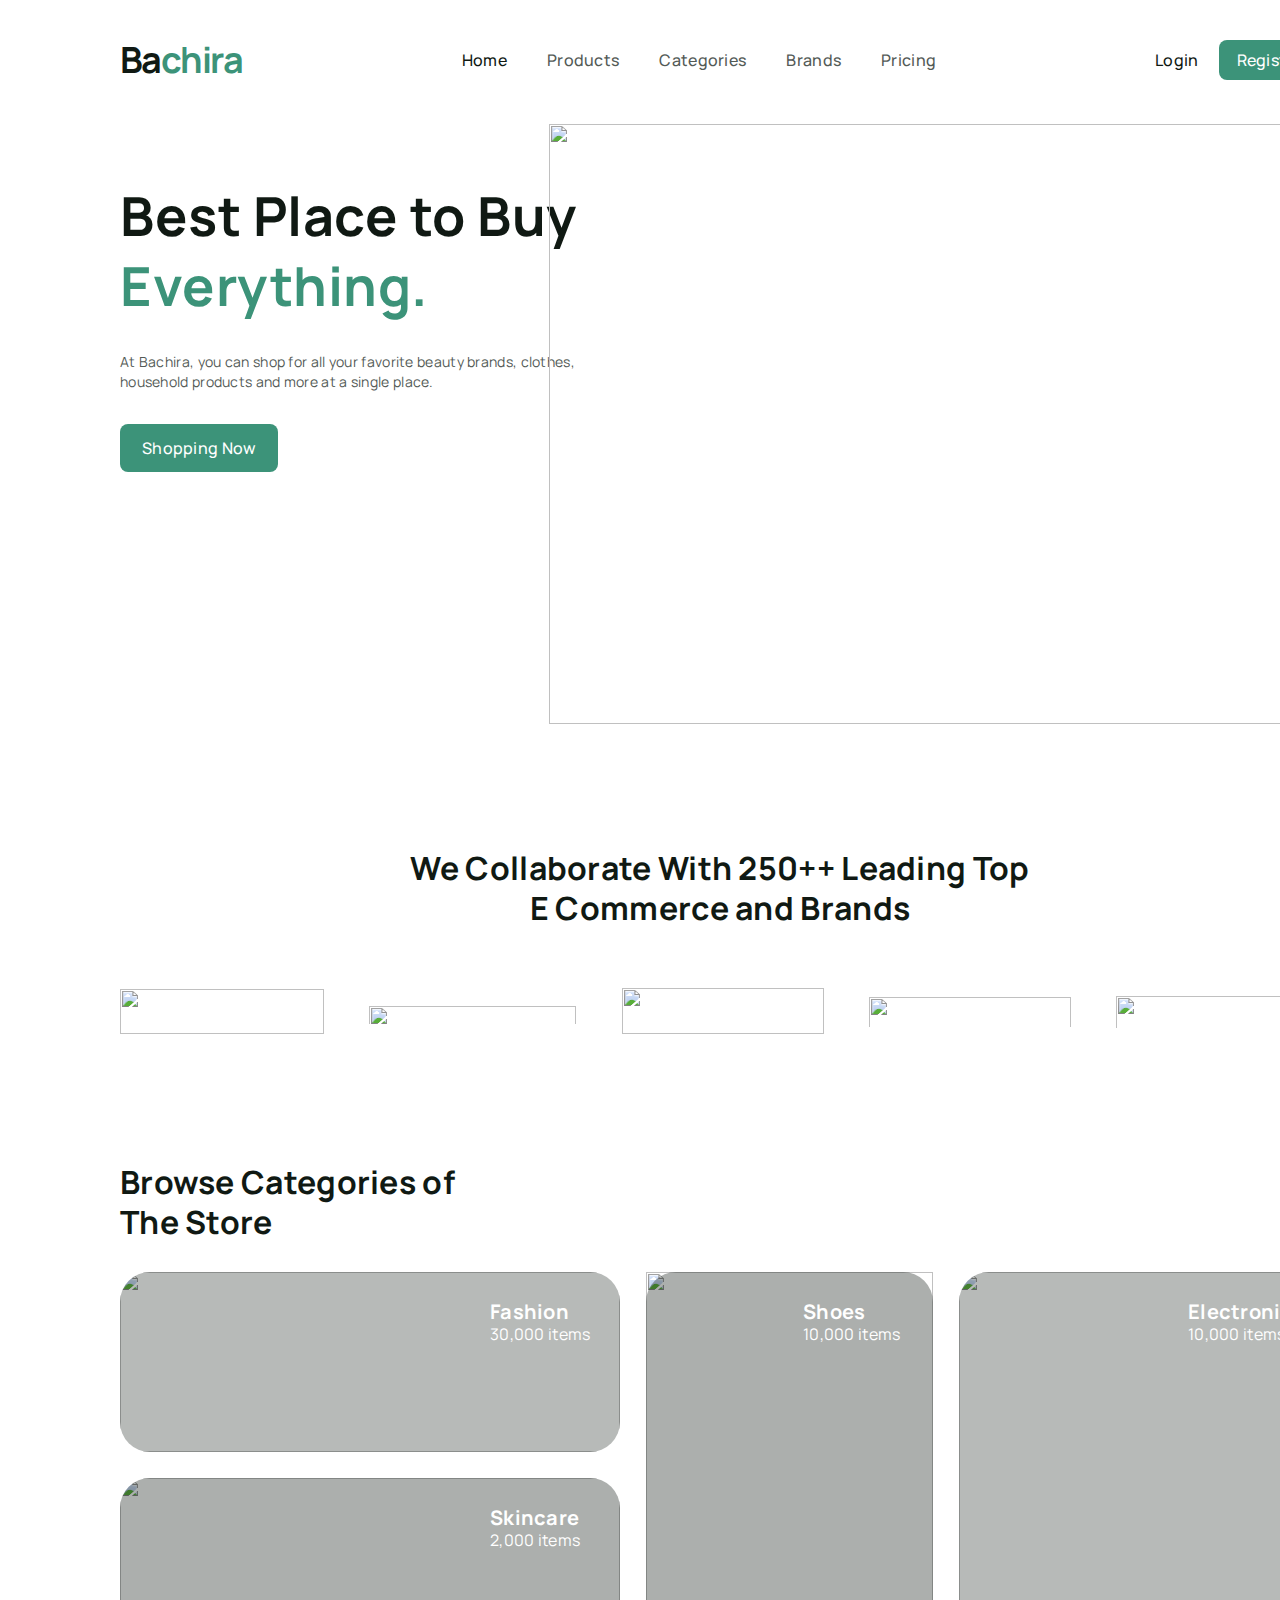
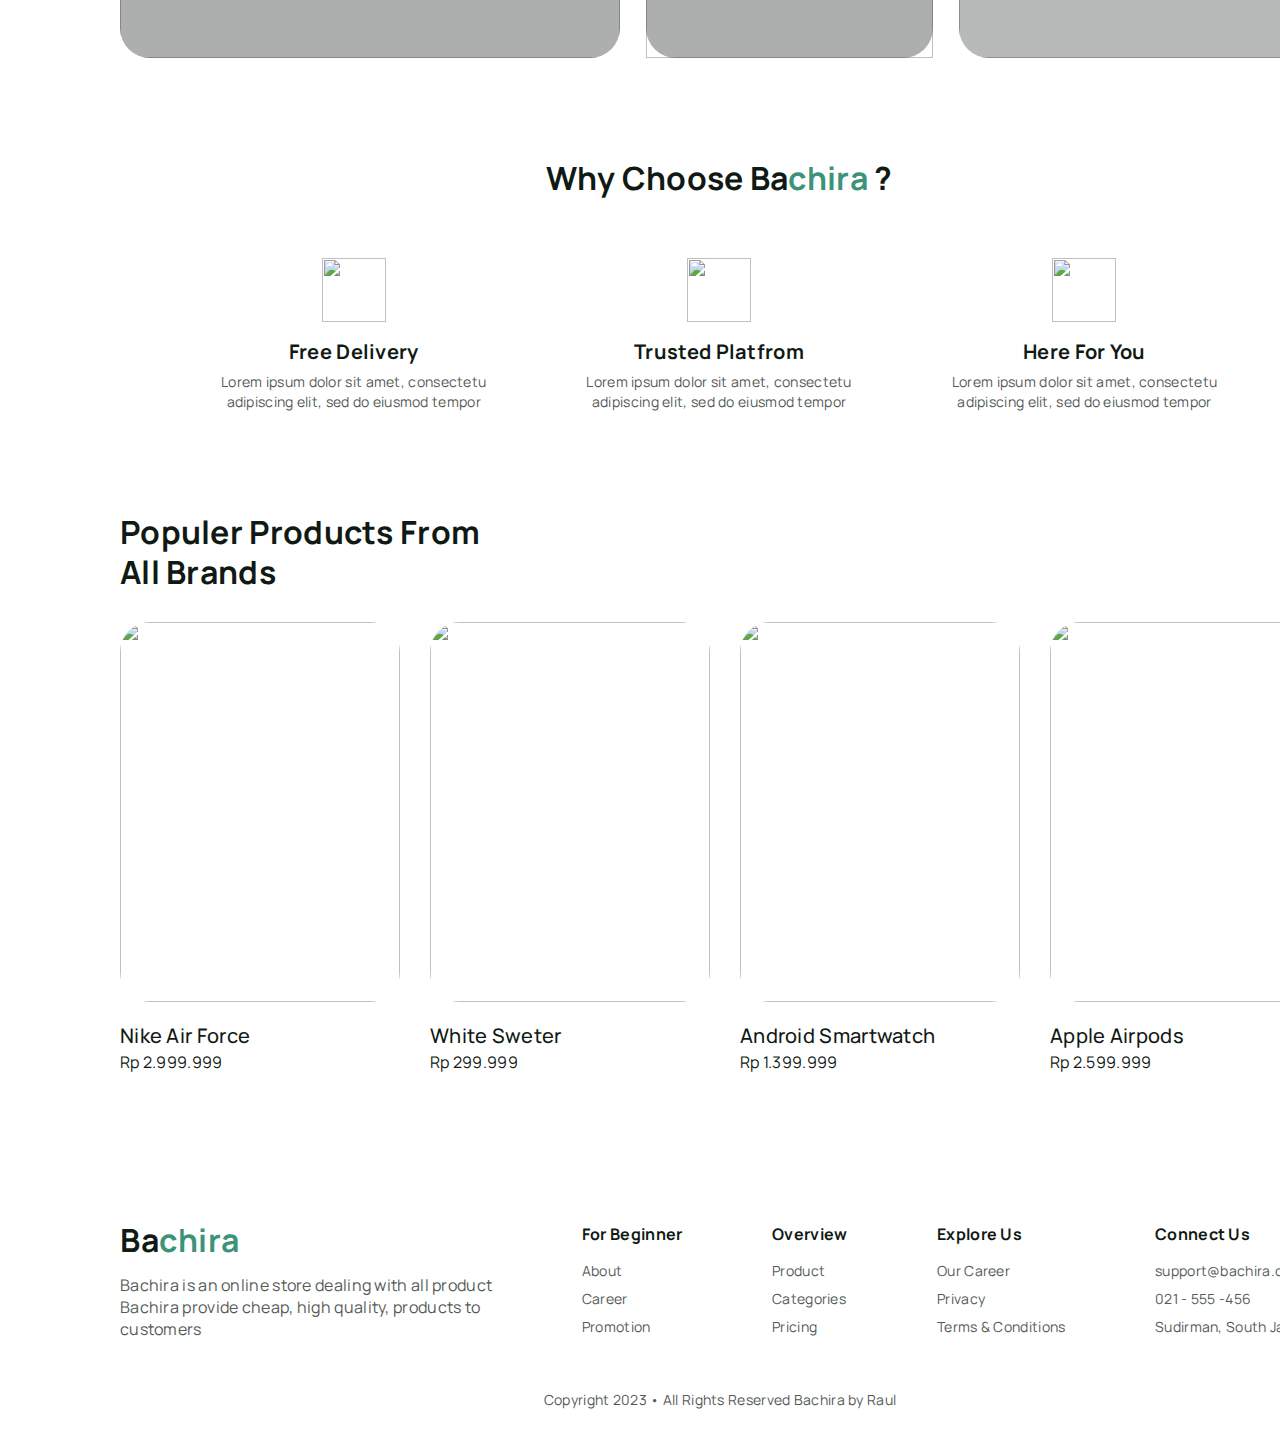
==== index.html @ 37c18901 "Add files via upload" ====
<!DOCTYPE html>
<html>
  <head>
    <meta charset="utf-8" />
    <meta name="viewport" content="initial-scale=1, width=device-width" />

    <link rel="stylesheet" href="./global.css" />
    <link rel="stylesheet" href="./index.css" />
    <link
      rel="stylesheet"
      href="https://fonts.googleapis.com/css2?family=Manrope:wght@400;500;700&display=swap"
    />
    <style>
       body {
    margin: 0;
    line-height: normal;
  }
  
  :root {
    
    --paragraph-body-text: Manrope;
  
    
    --heading-h3-size: 2rem;
    --paragraph-body-text-size: 0.875rem;
    --paragraph-header-text-size: 1rem;
    --font-size-xl: 1.25rem;
  
    
    --white: #fff;
    --black: #101913;
    --grey: #535a56;
    --green: #3c9379;
  
   
    --gap-41xl: 3.75rem;
    --gap-base: 1rem;
    --gap-5xs: 0.5rem;
    --gap-11xl: 1.875rem;
    --gap-7xl: 1.625rem;
    --gap-9xs: 0.25rem;
    --gap-xl: 1.25rem;
    --gap-3xs: 0.625rem;
    --gap-5xl: 1.5rem;
  
    
    --br-11xl: 1.875rem;
    --br-5xs: 0.5rem;
  }
  .hero-image-icon {
    position: absolute;
    top: 7.75rem;
    left: 34.3125rem;
    width: 60.8125rem;
    height: 37.5rem;
    
  }
  .hero-image-icon-vector {
    position: absolute;
    top: 12.5rem;
    left: 53.75rem;
    width: 35.8125rem;
height: 34.875rem; 
    
  }
  .best-place-to {
    margin: 0;
  }
  .everything {
    margin: 0;
    color: var(--green);
  }
  .best-place-to-container {
    position: relative;
    letter-spacing: 0.0313rem;
    line-height: 4.375rem;
  }
  .at-bachira-you-container {
    position: relative;
    font-size: var(--paragraph-body-text-size);
    letter-spacing: 0.0187rem;
    line-height: 1.25rem;
    color: var(--grey);
  }
  .shopping-now {
    position: relative;
    letter-spacing: 0.0187rem;
    line-height: 1rem;
    font-weight: 500;
  }
  .cta-btn,
  .hero-text {
    display: flex;
    align-items: flex-start;
  }
  .cta-btn {
    border-radius: var(--br-5xs);
    background-color: var(--green);
    flex-direction: row;
    justify-content: flex-start;
    padding: 1rem 1.375rem;
    font-size: var(--paragraph-header-text-size);
    color: var(--white);
  }
  .hero-text {
    position: absolute;
    top: 11.25rem;
    left: 7.5rem;
    flex-direction: column;
    justify-content: center;
    gap: 2rem;
    font-size: 3.375rem;
  }
  .chira {
    color: var(--green);
  }
  .bachira {
    position: absolute;
    top: 0;
    left: 0;
    letter-spacing: -0.0938rem;
    line-height: 2.25rem;
  }
  .home,
  .logo {
    position: relative;
  }
  .logo {
    width: 7.6875rem;
    height: 2.25rem;
    font-size: 2.25rem;
  }
  .home {
    letter-spacing: 0.0187rem;
    line-height: 1rem;
    font-weight: 500;
    color: var(--black);
  }
  .navbar-item {
    display: flex;
    flex-direction: row;
    align-items: center;
    justify-content: center;
    gap: 2.5rem;
    color: var(--grey);
  }
  .register {
    border-radius: var(--br-5xs);
    background-color: var(--green);
    justify-content: center;
    padding: 0.75rem 1.125rem;
    color: var(--white);
  }
  .cta-button,
  .navbar,
  .register {
    display: flex;
    flex-direction: row;
    align-items: center;
  }
  .cta-button {
    justify-content: center;
    gap: var(--gap-xl);
  }
  .navbar {
    position: absolute;
    top: 2.5rem;
    left: 7.5rem;
    width: 75rem;
    justify-content: space-between;
    font-size: var(--paragraph-header-text-size);
  }
  .populer-products-from-container {
    position: relative;
    letter-spacing: 0.0187rem;
    line-height: 2.5rem;
  }
  .card-1-child {
    position: relative;
    width: 17.5rem;
    height: 23.75rem;
    object-fit: cover;
  }
  .nike-air-force {
    position: relative;
    letter-spacing: 0.0187rem;
    line-height: 1.25rem;
    font-weight: 500;
  }
  .card-1,
  .nike-air-force-parent {
    display: flex;
    flex-direction: column;
    align-items: flex-start;
    justify-content: center;
    gap: var(--gap-5xs);
  }
  .card-1 {
    gap: var(--gap-5xl);
  }
  .card-product,
  .product {
    display: flex;
    gap: var(--gap-11xl);
  }
  .card-product {
    flex-direction: row;
    align-items: center;
    justify-content: center;
    font-size: var(--font-size-xl);
  }
  .product {
    position: absolute;
    top: 132rem;
    left: 7.5rem;
    flex-direction: column;
    align-items: flex-start;
    justify-content: flex-start;
  }
  .icon {
    position: relative;
    width: 4rem;
    height: 4rem;
    object-fit: cover;
  }
  .free-delivery,
  .lorem-ipsum-dolor-container {
    position: relative;
    letter-spacing: 0.0187rem;
    line-height: 1.25rem;
  }
  .lorem-ipsum-dolor-container {
    font-size: var(--paragraph-body-text-size);
    color: var(--grey);
    text-align: center;
  }
  .free-delivery-parent {
    display: flex;
    flex-direction: column;
    align-items: center;
    justify-content: center;
    gap: var(--gap-3xs);
  }
  .item-1 {
    flex-direction: column;
    gap: var(--gap-xl);
  }
  .item,
  .item-1,
  .why-choose {
    display: flex;
    align-items: center;
    justify-content: center;
  }
  .item {
    flex-direction: row;
    gap: 6.25rem;
    font-size: var(--font-size-xl);
  }
  .why-choose {
    position: absolute;
    top: 109.875rem;
    left: 13.8125rem;
    flex-direction: column;
    gap: var(--gap-41xl);
  }
  .group-child,
  .group-item {
    position: absolute;
    top: 0;
    left: 0;
    width: 31.25rem;
    height: 11.25rem;
  }
  .group-child {
    object-fit: cover;
    border-radius: 1.875rem;
  }
  .group-item {
    border-radius: var(--br-11xl);
    background-color: var(--black);
    opacity: 0.3;
  }
  .items {
    position: relative;
    font-size: var(--paragraph-header-text-size);
    letter-spacing: 0.0187rem;
    line-height: 1rem;
  }
  .fashion-parent {
    position: absolute;
    top: 1.875rem;
    left: 23.125rem;
    display: flex;
    flex-direction: column;
    align-items: flex-start;
    justify-content: center;
    gap: var(--gap-9xs);
  }
  .group-parent,
  .rectangle-div {
    position: relative;
    width: 31.25rem;
    height: 11.25rem;
  }
  .rectangle-div {
    position: absolute;
    top: 0;
    left: 0;
    border-radius: var(--br-11xl);
    background-color: var(--black);
    opacity: 0.35;
  }
  .item1 {
    display: flex;
    flex-direction: column;
    align-items: flex-start;
    justify-content: flex-start;
    gap: var(--gap-7xl);
  }
  .group-child1,
  .group-icon {
    position: absolute;
    top: 0;
    left: 0;
    width: 17.9375rem;
    height: 24.125rem;

  }
  .group-icon {
    object-fit: cover;
  }
  .group-child1 {
    border-radius: 1.875rem;
    background-color: var(--black);
    opacity: 0.35;
  }
  .shoes-parent {
    position: absolute;
    top: 1.875rem;
    left: 9.8125rem;
    display: flex;
    flex-direction: column;
    align-items: flex-start;
    justify-content: center;
    gap: var(--gap-9xs);
  }
  .group-div {
    position: relative;
    width: 17.9375rem;
    height: 24.125rem;
  }
  .group-child2,
  .group-child3 {
    position: absolute;
    top: 0;
    left: 0;
    width: 22.5625rem;
    height: 24.125rem;
    border-radius: 1.875rem;
  }
  .group-child2 {
    object-fit: cover;
  }
  .group-child3 {
    border-radius: 1.875rem;
    background-color: var(--black);
    opacity: 0.3;
  }
  .electronic-parent {
    position: absolute;
    top: 1.875rem;
    left: 14.3125rem;
    display: flex;
    flex-direction: column;
    align-items: flex-start;
    justify-content: center;
    gap: var(--gap-9xs);
  }
  .group-parent1 {
    position: relative;
    width: 22.5625rem;
    height: 24.125rem;
    border-radius: 30px;
  }
  .item2 {
    flex-direction: row;
    gap: var(--gap-7xl);
  }
  .categories1,
  .item-categories,
  .item2 {
    display: flex;
    align-items: flex-start;
    justify-content: flex-start;
  }
  .item-categories {
    flex-direction: row;
    gap: var(--gap-7xl);
    font-size: var(--font-size-xl);
    color: var(--white);
  }
  .categories1 {
    position: absolute;
    top: 72.625rem;
    left: 7.5rem;
    flex-direction: column;
    gap: var(--gap-11xl);
  }
  .bachira1 {
    position: relative;
    letter-spacing: 0.0313rem;
    line-height: 2.5rem;
  }
  .bachira-is-an-container {
    position: relative;
    font-size: var(--paragraph-header-text-size);
    letter-spacing: 0.0187rem;
    line-height: 1.375rem;
    color: var(--grey);
  }
  .bachira-parent {
    display: flex;
    flex-direction: column;
    align-items: flex-start;
    justify-content: flex-start;
    gap: 0.875rem;
    font-size: var(--heading-h3-size);
  }
  .for-beginner {
    position: relative;
    letter-spacing: 0.0187rem;
    line-height: 1.375rem;
  }
  .about-parent,
  .for-beginner-parent {
    display: flex;
    flex-direction: column;
    align-items: flex-start;
    justify-content: flex-start;
  }
  .about-parent {
    gap: var(--gap-5xs);
    font-size: var(--paragraph-body-text-size);
    color: var(--grey);
  }
  .for-beginner-parent {
    gap: var(--gap-base);
  }
  .footer,
  .frame-parent {
    display: flex;
    align-items: center;
  }
  .frame-parent {
    width: 75rem;
    flex-direction: row;
    justify-content: space-between;
  }
  .footer {
    position: absolute;
    top: 176.25rem;
    left: 7.5rem;
    flex-direction: column;
    justify-content: center;
    gap: 3.125rem;
    font-size: var(--paragraph-header-text-size);
  }
  .balenciaga-svg-icon,
  .tokopedia-svg-icon {
    position: relative;
    width: 12.75rem;
    height: 2.8125rem;
    overflow: hidden;
    flex-shrink: 0;
  }
  .balenciaga-svg-icon {
    width: 12.9375rem;
    height: 1.625rem;
  }
  .adidas-svg-icon,
  .bukalapak-svg-icon,
  .gucci-svg-icon {
    position: relative;
    width: 12.625rem;
    height: 2.875rem;
    overflow: hidden;
    flex-shrink: 0;
  }
  .bukalapak-svg-icon,
  .gucci-svg-icon {
    height: 2rem;
  }
  .bukalapak-svg-icon {
    width: 12.75rem;
    height: 2.0625rem;
  }
  .brands1 {
    position: absolute;
    top: 53rem;
    left: 7.5rem;
    display: flex;
    flex-direction: column;
    align-items: center;
    justify-content: flex-start;
    gap: var(--gap-41xl);
    text-align: center;
  }
  .landingpage {
    position: relative;
    background-color: var(--white);
    width: 100%;
    height: 190.1875rem;
    overflow: hidden;
    text-align: left;
    font-size: var(--heading-h3-size);
    color: var(--black);
    font-family: var(--paragraph-body-text);
  }

  .register:hover{
background-color: green;
transition: 0.5s;
  }
  .cta-btn:hover{
    background-color: green;
transition: 0.5s;
  }
  .register{
    transition: background-color 0.5s ease;
  }
  .cta-btn{
    transition: background-color 0.5s ease;
  }
  .card-1-child{
    border-radius: 30px;
  }
  



  


    </style>
  </head>
  <body>
    <div class="landingpage">
        <div class="girl">
      <img class="hero-image-icon" alt="" src="Hero Image.png"  style="z-index: 1;">
      
</div>
      <div class="hero-text">
        <b class="best-place-to-container">
          <p class="best-place-to">Best Place to Buy</p>
          <p class="everything">Everything.</p>
        </b>
        <div class="at-bachira-you-container">
          <p class="best-place-to">
            At Bachira, you can shop for all your favorite beauty brands,
            clothes,
          </p>
          <p class="best-place-to">
            household products and more at a single place.
          </p>
        </div>
        <div class="cta-btn">
          <div class="shopping-now">Shopping Now</div>
        </div>
      </div>
      <div class="navbar">
        <div class="logo">
          <b class="bachira">
           
             <span>Ba<span class="chira">chira</span></span>
          </b>
        </div>
        <div class="navbar-item">
          <div class="home">Home</div>
          <div class="shopping-now">Products</div>
          <div class="shopping-now">Categories</div>
          <div class="shopping-now">Brands</div>
          <div class="shopping-now">Pricing</div>
        </div>
        <div class="cta-button">
          <div class="shopping-now">Login</div>
          <div class="register">
            <div class="shopping-now hover" >Register</div>
          </div>
        </div>
      </div>
      <div class="product">
        <b class="populer-products-from-container">
          <p class="best-place-to">Populer Products From</p>
          <p class="best-place-to">All Brands</p>
        </b>
        <div class="card-product">
          <div class="card-1">
            <img class="card-1-child" alt="" src="image 1.png" />

            <div class="nike-air-force-parent">
              <div class="nike-air-force">Nike Air Force</div>
              <div class="items">Rp 2.999.999</div>
            </div>
          </div>
          <div class="card-1">
            <img class="card-1-child" alt="" src="image 1(1).png" />

            <div class="nike-air-force-parent">
              <div class="nike-air-force">White Sweter</div>
              <div class="items">Rp 299.999</div>
            </div>
          </div>
          <div class="card-1">
            <img class="card-1-child" alt="" src="image 1(2).png" />

            <div class="nike-air-force-parent">
              <div class="nike-air-force">Android Smartwatch</div>
              <div class="items">Rp 1.399.999</div>
            </div>
          </div>
          <div class="card-1">
            <img class="card-1-child" alt="" src="image 1(3).png" />

            <div class="nike-air-force-parent">
              <div class="nike-air-force">Apple Airpods</div>
              <div class="items">Rp 2.599.999</div>
            </div>
          </div>
          <div class="card-1">
            <img class="card-1-child" alt="" src="Group 2.png" />

            <div class="nike-air-force-parent">
              <div class="nike-air-force">Female White T-Shirt</div>
              <div class="items">Rp 999.999</div>
            </div>
          </div>
        </div>
      </div>
      <div class="why-choose">
        <b class="populer-products-from-container">
         
           <span>Why Choose Ba<span class="chira">chira</span></span>
          <span>?</span>
        </b>
        <div class="item">
          <div class="item-1">
            <img class="icon" alt="" src="Icon.jpg" />

            <div class="free-delivery-parent">
              <b class="free-delivery">Free Delivery</b>
              <div class="lorem-ipsum-dolor-container">
                <p class="best-place-to">
                  Lorem ipsum dolor sit amet, consectetu
                </p>
                <p class="best-place-to">
                  adipiscing elit, sed do eiusmod tempor
                </p>
              </div>
            </div>
          </div>
          <div class="item-1">
            <img class="icon" alt="" src="Icon.png" />

            <div class="free-delivery-parent">
              <b class="free-delivery">Trusted Platfrom</b>
              <div class="lorem-ipsum-dolor-container">
                <p class="best-place-to">
                  Lorem ipsum dolor sit amet, consectetu
                </p>
                <p class="best-place-to">
                  adipiscing elit, sed do eiusmod tempor
                </p>
              </div>
            </div>
          </div>
          <div class="item-1">
            <img class="icon" alt="" src="Icon(1).png" />

            <div class="free-delivery-parent">
              <b class="free-delivery">Here For You</b>
              <div class="lorem-ipsum-dolor-container">
                <p class="best-place-to">
                  Lorem ipsum dolor sit amet, consectetu
                </p>
                <p class="best-place-to">
                  adipiscing elit, sed do eiusmod tempor
                </p>
              </div>
            </div>
          </div>
        </div>
      </div>
      <div class="categories1">
        <b class="populer-products-from-container">
          <p class="best-place-to">Browse Categories of</p>
          <p class="best-place-to">The Store</p>
        </b>
        <div class="item-categories">
          <div class="item1">
            <div class="group-parent">
              <img class="group-child" alt="" src="image 2.png" />

              <div class="group-item"></div>
              <div class="fashion-parent">
                <b class="free-delivery">Fashion</b>
                <div class="items">30,000 items</div>
              </div>
            </div>
            <div class="group-parent">
              <img class="group-child" alt="" src="image 3.png" />

              <div class="rectangle-div"></div>
              <div class="fashion-parent">
                <b class="free-delivery">Skincare</b>
                <div class="items">2,000 items</div>
              </div>
            </div>
          </div>
          <div class="item2">
            <div class="group-div">
              <img class="group-icon" alt="" src="Group 10(1).png" />

              <div class="group-child1"></div>
              <div class="shoes-parent">
                <b class="free-delivery">Shoes</b>
                <div class="items">10,000 items</div>
              </div>
            </div>
            <div class="group-parent1">
              <img class="group-child2" alt="" src="image 4.png" />

              <div class="group-child3"></div>
              <div class="electronic-parent">
                <b class="free-delivery">Electronic</b>
                <div class="items">10,000 items</div>
              </div>
            </div>
          </div>
        </div>
      </div>
      <div class="footer">
        <div class="frame-parent">
          <div class="bachira-parent">
            <b class="bachira1">
              
              <span>Ba<span class="chira">chira</span></span>
            </b>
            <div class="bachira-is-an-container">
              <p class="best-place-to">
                Bachira is an online store dealing with all product
              </p>
              <p class="best-place-to">
                Bachira provide cheap, high quality, products to
              </p>
              <p class="best-place-to">customers</p>
            </div>
          </div>
          <div class="for-beginner-parent">
            <b class="for-beginner">For Beginner</b>
            <div class="about-parent">
              <div class="free-delivery">About</div>
              <div class="free-delivery">Career</div>
              <div class="free-delivery">Promotion</div>
            </div>
          </div>
          <div class="for-beginner-parent">
            <b class="for-beginner">Overview</b>
            <div class="about-parent">
              <div class="free-delivery">Product</div>
              <div class="free-delivery">Categories</div>
              <div class="free-delivery">Pricing</div>
            </div>
          </div>
          <div class="for-beginner-parent">
            <b class="for-beginner">Explore Us</b>
            <div class="about-parent">
              <div class="free-delivery">Our Career</div>
              <div class="free-delivery">Privacy</div>
              <div class="free-delivery">Terms & Conditions</div>
            </div>
          </div>
          <div class="for-beginner-parent">
            <b class="for-beginner">Connect Us</b>
            <div class="about-parent">
              <div class="free-delivery">support@bachira.com</div>
              <div class="free-delivery">021 - 555 -456</div>
              <div class="free-delivery">Sudirman, South Jakarta</div>
            </div>
          </div>
        </div>
        <div class="at-bachira-you-container">
          Copyright 2023 • All Rights Reserved Bachira by Raul
        </div>
      </div>
      <div class="brands1">
        <b class="populer-products-from-container">
          <p class="best-place-to">We Collaborate With 250++ Leading Top</p>
          <p class="best-place-to">E Commerce and Brands</p>
        </b>
        <div class="frame-parent">
          <img
            class="tokopedia-svg-icon"
            alt=""
            src="Tokopedia svg.png"
          />

          <img
            class="balenciaga-svg-icon"
            alt=""
            src="Balenciaga svg.png"
          />

          <img class="adidas-svg-icon" alt="" src="adidas svg.png" />

          <img class="gucci-svg-icon" alt="" src="gucci svg.png" />

          <img
            class="bukalapak-svg-icon"
            alt=""
            src="Bukalapak svg.png"
          />
        </div>
      </div>
    </div>
  </body>
</html>
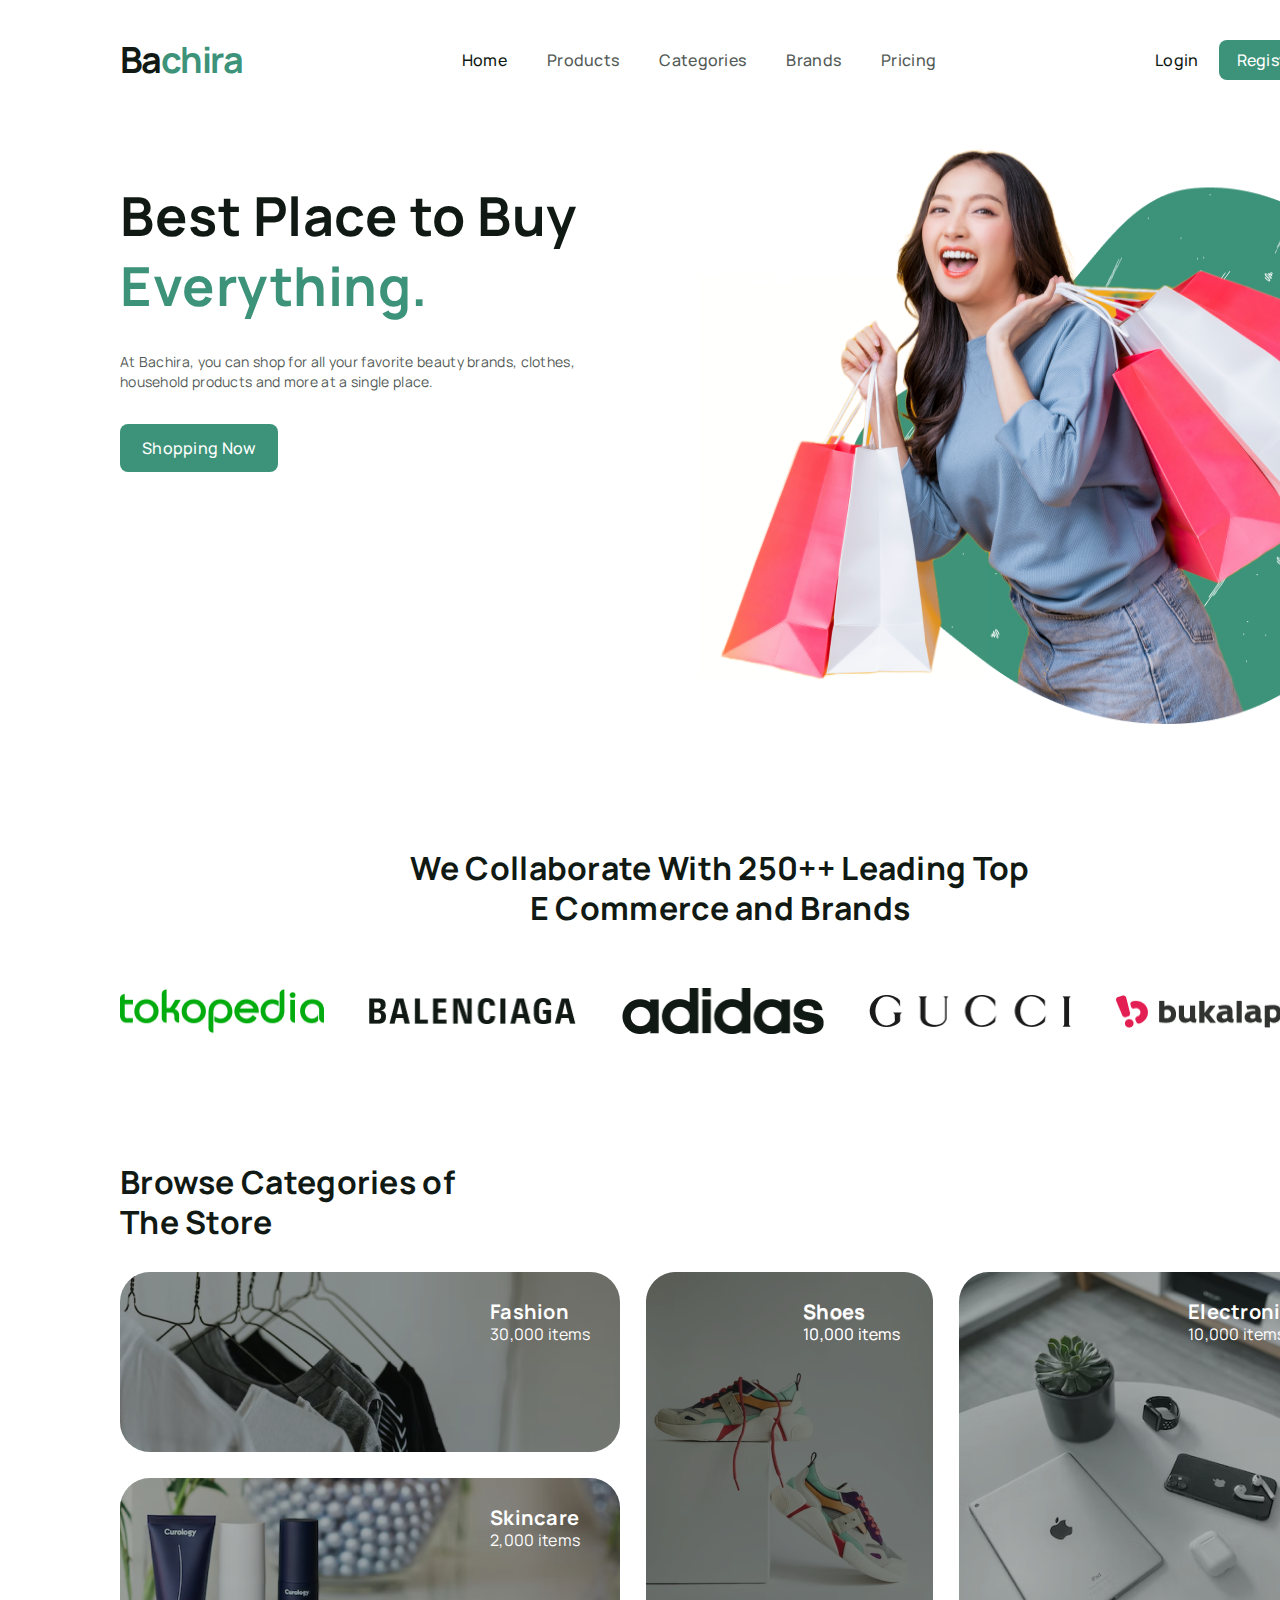
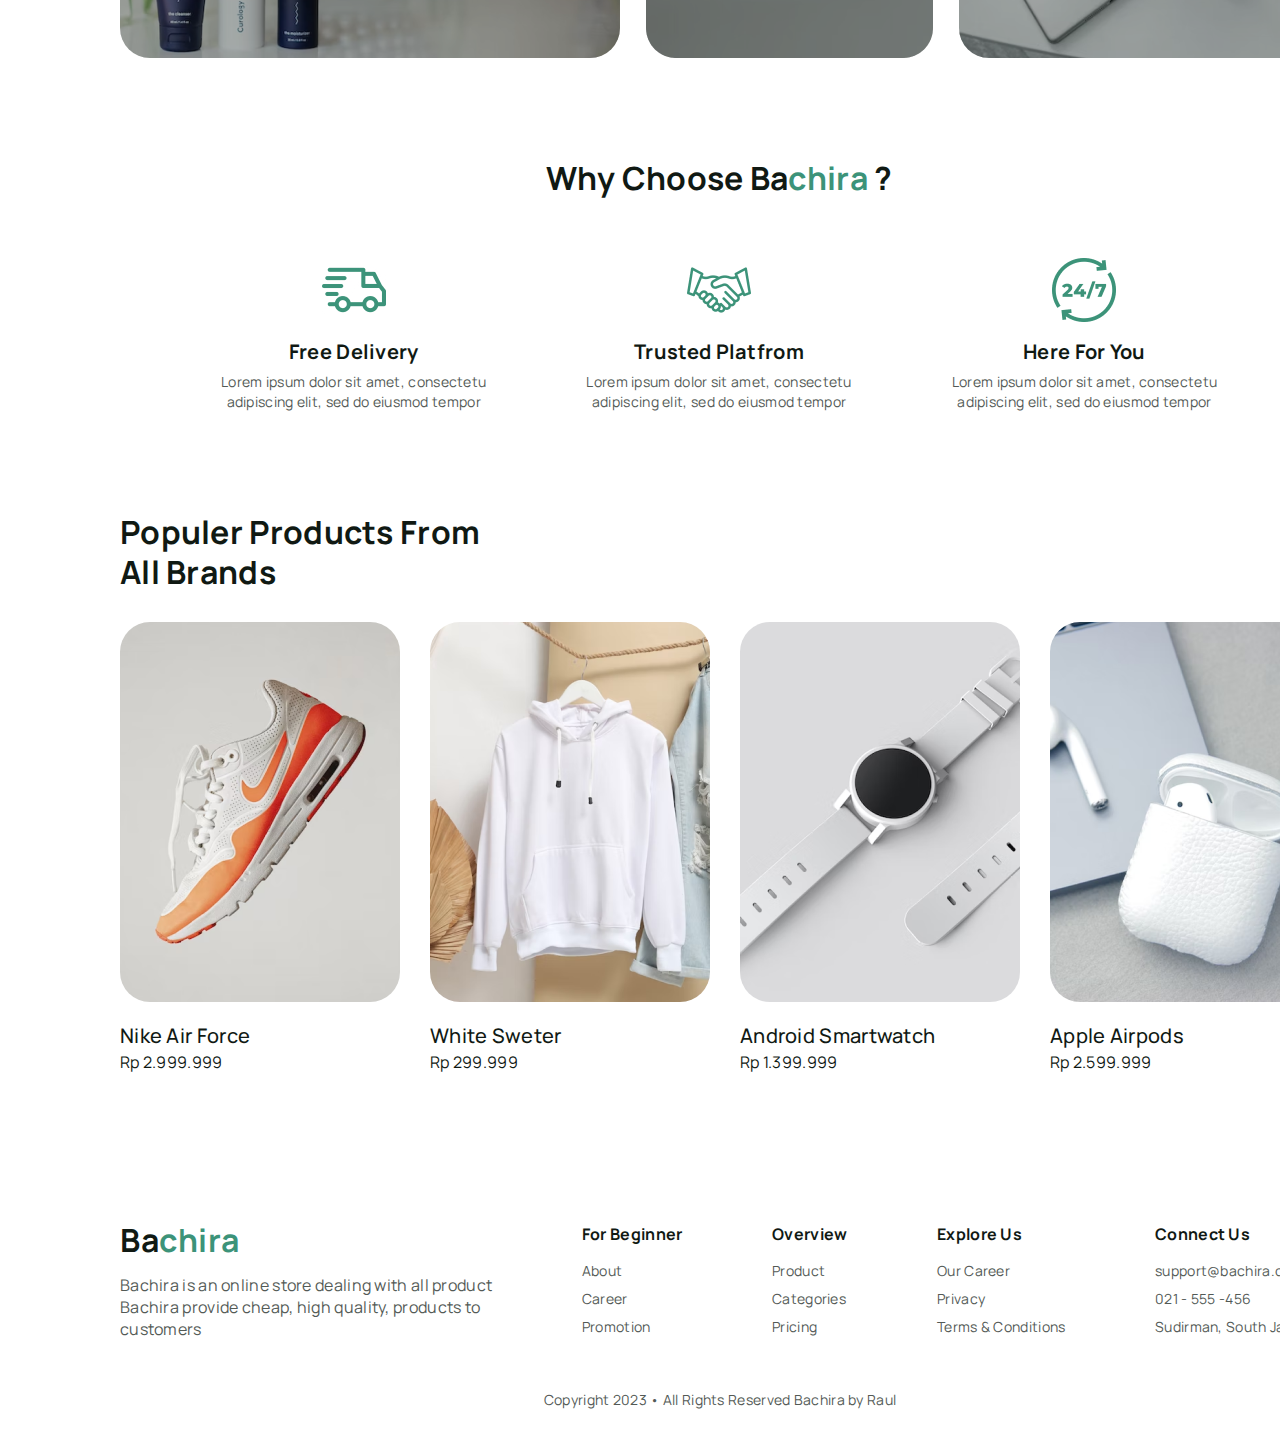
==== commit 6fdcdff8: "Update index.html" ====
--- a/index.html
+++ b/index.html
@@ -534,6 +534,539 @@
   }
   .card-1-child{
     border-radius: 30px;
+  }
+
+  @media only screen and (max-width: 600px) {
+
+
+
+    body {
+    margin: 0;
+    line-height: normal;
+  }
+  
+  :root {
+    
+    --paragraph-body-text: Manrope;
+  
+    
+    --heading-h3-size: 16px;
+    --paragraph-body-text-size: 7px;
+    --paragraph-header-text-size: 8px;
+    --font-size-xl: 10px;
+  
+    
+    --white: #fff;
+    --black: #101913;
+    --grey: #535a56;
+    --green: #3c9379;
+  
+   
+    --gap-41xl: 30px;
+    --gap-base: 9px;
+    --gap-5xs: 4px;
+    --gap-11xl: 15px;
+    --gap-7xl: 13px;
+    --gap-9xs: 2px;
+    --gap-xl: 10px;
+    --gap-3xs: 5px;
+    --gap-5xl: 12px;
+  
+    
+    --br-11xl: 15px;
+    --br-5xs: 4px;
+  }
+  .hero-image-icon {
+    position: absolute;
+    top: 62px;
+    left: 274px;
+    width: 471px;
+    height: 300px;
+    
+  }
+  .hero-image-icon-vector {
+    position: absolute;
+    top: 100px;
+    left: 430px;
+    width: 284px;
+height: 260px; 
+    
+  }
+  .best-place-to {
+    margin: 0;
+  }
+  .everything {
+    margin: 0;
+    color: var(--green);
+  }
+  .best-place-to-container {
+    position: relative;
+    letter-spacing: 0.25px;
+    line-height: 35px;
+  }
+  .at-bachira-you-container {
+    position: relative;
+    font-size: var(--paragraph-body-text-size);
+    letter-spacing: 0.15px;
+    line-height: 10px;
+    color: var(--grey);
+  }
+  .shopping-now {
+    position: relative;
+    letter-spacing: 0.15px;
+    line-height: 8px;
+    font-weight: 500;
+  }
+  .cta-btn,
+  .hero-text {
+    display: flex;
+    align-items: flex-start;
+  }
+  .cta-btn {
+    border-radius: var(--br-5xs);
+    background-color: var(--green);
+    flex-direction: row;
+    justify-content: flex-start;
+    padding: 8px 11px;
+    font-size: var(--paragraph-header-text-size);
+    color: var(--white);
+  }
+  .hero-text {
+    position: absolute;
+    top: 90px;
+    left: 60px;
+    flex-direction: column;
+    justify-content: center;
+    gap: 16px;
+    font-size: 27px;
+  }
+  .chira {
+    color: var(--green);
+  }
+  .bachira {
+    position: absolute;
+    top: 0;
+    left: 0;
+    letter-spacing: -0.7508px;
+    line-height: 18px;
+  }
+  .home,
+  .logo {
+    position: relative;
+  }
+  .logo {
+    width: 61px;
+    height: 18px;
+    font-size: 18px;
+  }
+  .home {
+    letter-spacing: 0.15px;
+    line-height: 8px;
+    font-weight: 500;
+    color: var(--black);
+  }
+  .navbar-item {
+    display: flex;
+    flex-direction: row;
+    align-items: center;
+    justify-content: center;
+    gap: 20px;
+    color: var(--grey);
+  }
+  .register {
+    border-radius: var(--br-5xs);
+    background-color: var(--green);
+    justify-content: center;
+    padding: 6px 9px;
+    color: var(--white);
+  }
+  .cta-button,
+  .navbar,
+  .register {
+    display: flex;
+    flex-direction: row;
+    align-items: center;
+  }
+  .cta-button {
+    justify-content: center;
+    gap: var(--gap-xl);
+  }
+  .navbar {
+    position: absolute;
+    top: 20px;
+    left: 60px;
+    width: 600px;
+    justify-content: space-between;
+    font-size: var(--paragraph-header-text-size);
+  }
+  .populer-products-from-container {
+    position: relative;
+    letter-spacing: 0.15px;
+    line-height: 20px;
+  }
+  .card-1-child {
+    position: relative;
+    width: 140px;
+    height: 190px;
+    object-fit: cover;
+  }
+  .nike-air-force {
+    position: relative;
+    letter-spacing: 0.15px;
+    line-height: 10px;
+    font-weight: 500;
+  }
+  .card-1,
+  .nike-air-force-parent {
+    display: flex;
+    flex-direction: column;
+    align-items: flex-start;
+    justify-content: center;
+    gap: var(--gap-5xs);
+  }
+  .card-1 {
+    gap: var(--gap-5xl);
+  }
+  .card-product,
+  .product {
+    display: flex;
+    gap: var(--gap-11xl);
+  }
+  .card-product {
+    flex-direction: row;
+    align-items: center;
+    justify-content: center;
+    font-size: var(--font-size-xl);
+  }
+  .product {
+    position: absolute;
+    top: 1050px;
+    left: 60px;
+    flex-direction: column;
+    align-items: flex-start;
+    justify-content: flex-start;
+  }
+  .icon {
+    position: relative;
+    width: 32px;
+    height: 32px;
+    object-fit: cover;
+  }
+  .free-delivery,
+  .lorem-ipsum-dolor-container {
+    position: relative;
+    letter-spacing: 0.15px;
+    line-height: 10px;
+  }
+  .lorem-ipsum-dolor-container {
+    font-size: var(--paragraph-body-text-size);
+    color: var(--grey);
+    text-align: center;
+  }
+  .free-delivery-parent {
+    display: flex;
+    flex-direction: column;
+    align-items: center;
+    justify-content: center;
+    gap: var(--gap-3xs);
+  }
+  .item-1 {
+    flex-direction: column;
+    gap: var(--gap-xl);
+  }
+  .item,
+  .item-1,
+  .why-choose {
+    display: flex;
+    align-items: center;
+    justify-content: center;
+  }
+  .item {
+    flex-direction: row;
+    gap: 50px;
+    font-size: var(--font-size-xl);
+  }
+  .why-choose {
+    position: absolute;
+    top: 900px;
+    left: 110px;
+    flex-direction: column;
+    gap: var(--gap-41xl);
+  }
+  .group-child,
+  .group-item {
+    position: absolute;
+    top: 0;
+    left: 0;
+    width: 250px;
+    height: 90px;
+  }
+  .group-child {
+    object-fit: cover;
+    border-radius: 15px;
+  }
+  .group-item {
+    border-radius: var(--br-11xl);
+    background-color: var(--black);
+    opacity: 0.3;
+  }
+  .items {
+    position: relative;
+    font-size: var(--paragraph-header-text-size);
+    letter-spacing: 0.15px;
+    line-height: 8px;
+  }
+  .fashion-parent {
+    position: absolute;
+    top: 15px;
+    left: 185px;
+    display: flex;
+    flex-direction: column;
+    align-items: flex-start;
+    justify-content: center;
+    gap: var(--gap-9xs);
+  }
+  .group-parent,
+  .rectangle-div {
+    position: relative;
+    width: 250px;
+    height: 90px;
+  }
+  .rectangle-div {
+    position: absolute;
+    top: 0;
+    left: 0;
+    border-radius: var(--br-11xl);
+    background-color: var(--black);
+    opacity: 0.35;
+  }
+  .item1 {
+    display: flex;
+    flex-direction: column;
+    align-items: flex-start;
+    justify-content: flex-start;
+    gap: var(--gap-7xl);
+  }
+  .group-child1,
+  .group-icon {
+    position: absolute;
+    top: 0;
+    left: 0;
+    width: 160px;
+    height: 193px;
+
+  }
+  .group-icon {
+    object-fit: cover;
+  }
+  .group-child1 {
+    border-radius: 15px;
+    background-color: var(--black);
+    opacity: 0.35;
+  }
+  .shoes-parent {
+    position: absolute;
+    top: 15px;
+    left: 80px;
+    display: flex;
+    flex-direction: column;
+    align-items: flex-start;
+    justify-content: center;
+    gap: var(--gap-9xs);
+  }
+  .group-div {
+    position: relative;
+    width: 144px;
+    height: 193px;
+  }
+  .group-child2,
+  .group-child3 {
+    position: absolute;
+    top: 0;
+    left: 0;
+    width: 180px;
+    height: 190px;
+    border-radius: 15px;
+  }
+  .group-child2 {
+    object-fit: cover;
+  }
+  .group-child3 {
+    border-radius: 15px;
+    background-color: var(--black);
+    opacity: 0.3;
+  }
+  .electronic-parent {
+    position: absolute;
+    top: 15px;
+    left: 115px;
+    display: flex;
+    flex-direction: column;
+    align-items: flex-start;
+    justify-content: center;
+    gap: var(--gap-9xs);
+  }
+  .group-parent1 {
+    position: relative;
+    width: 180px;
+    height: 190px;
+    border-radius: 15px;
+  }
+  .item2 {
+    flex-direction: row;
+    gap: var(--gap-7xl);
+  }
+  .categories1,
+  .item-categories,
+  .item2 {
+    display: flex;
+    align-items: flex-start;
+    justify-content: flex-start;
+  }
+  .item-categories {
+    flex-direction: row;
+    gap: var(--gap-7xl);
+    font-size: var(--font-size-xl);
+    color: var(--white);
+  }
+  .categories1 {
+    position: absolute;
+    top: 600px;
+    left: 60px;
+    flex-direction: column;
+    gap: var(--gap-11xl);
+  }
+  .bachira1 {
+    position: relative;
+    letter-spacing: 0.25008px;
+    line-height: 20px;
+  }
+  .bachira-is-an-container {
+    position: relative;
+    font-size: var(--paragraph-header-text-size);
+    letter-spacing: 0.15px;
+    line-height: 11px;
+    color: var(--grey);
+  }
+  .bachira-parent {
+    display: flex;
+    flex-direction: column;
+    align-items: flex-start;
+    justify-content: flex-start;
+    gap: 7px;
+    font-size: var(--heading-h3-size);
+  }
+  .for-beginner {
+    position: relative;
+    letter-spacing: 0.15px;
+    line-height: 11px;
+  }
+  .about-parent,
+  .for-beginner-parent {
+    display: flex;
+    flex-direction: column;
+    align-items: flex-start;
+    justify-content: flex-start;
+  }
+  .about-parent {
+    gap: var(--gap-5xs);
+    font-size: var(--paragraph-body-text-size);
+    color: var(--grey);
+  }
+  .for-beginner-parent {
+    gap: var(--gap-base);
+  }
+  .footer,
+  .frame-parent {
+    display: flex;
+    align-items: center;
+  }
+  .frame-parent {
+    width: 600px;
+    flex-direction: row;
+    justify-content: space-between;
+  }
+  .footer {
+    position: absolute;
+    top: 1410px;
+    left: 60px;
+    flex-direction: column;
+    justify-content: center;
+    gap: 25px;
+    font-size: var(--paragraph-header-text-size);
+  }
+  .balenciaga-svg-icon,
+  .tokopedia-svg-icon {
+    position: relative;
+    width: 102px;
+    height: 22px;
+    overflow: hidden;
+    flex-shrink: 0;
+  }
+  .balenciaga-svg-icon {
+    width: 103px;
+    height: 13px;
+  }
+  .adidas-svg-icon,
+  .bukalapak-svg-icon,
+  .gucci-svg-icon {
+    position: relative;
+    width: 101px;
+    height: 23px;
+    overflow: hidden;
+    flex-shrink: 0;
+  }
+  .bukalapak-svg-icon,
+  .gucci-svg-icon {
+    height: 16px;
+  }
+  .bukalapak-svg-icon {
+    width: 102px;
+    height: 16px;
+  }
+  .brands1 {
+    position: absolute;
+    top: 424px;
+    left: 60px;
+    display: flex;
+    flex-direction: column;
+    align-items: center;
+    justify-content: flex-start;
+    gap: var(--gap-41xl);
+    text-align: center;
+  }
+  .landingpage {
+    position: relative;
+    background-color: var(--white);
+    width: 100%;
+    height: 1500px;
+    overflow: hidden;
+    text-align: left;
+    font-size: var(--heading-h3-size);
+    color: var(--black);
+    font-family: var(--paragraph-body-text);
+  }
+
+  .register:hover{
+background-color: green;
+transition: 0.5s;
+  }
+  .cta-btn:hover{
+    background-color: green;
+transition: 0.5s;
+  }
+  .register{
+    transition: background-color 0.5s ease;
+  }
+  .cta-btn{
+    transition: background-color 0.5s ease;
+  }
+  .card-1-child{
+    border-radius: 30px;
+  }
+
+
+
   }
   
 
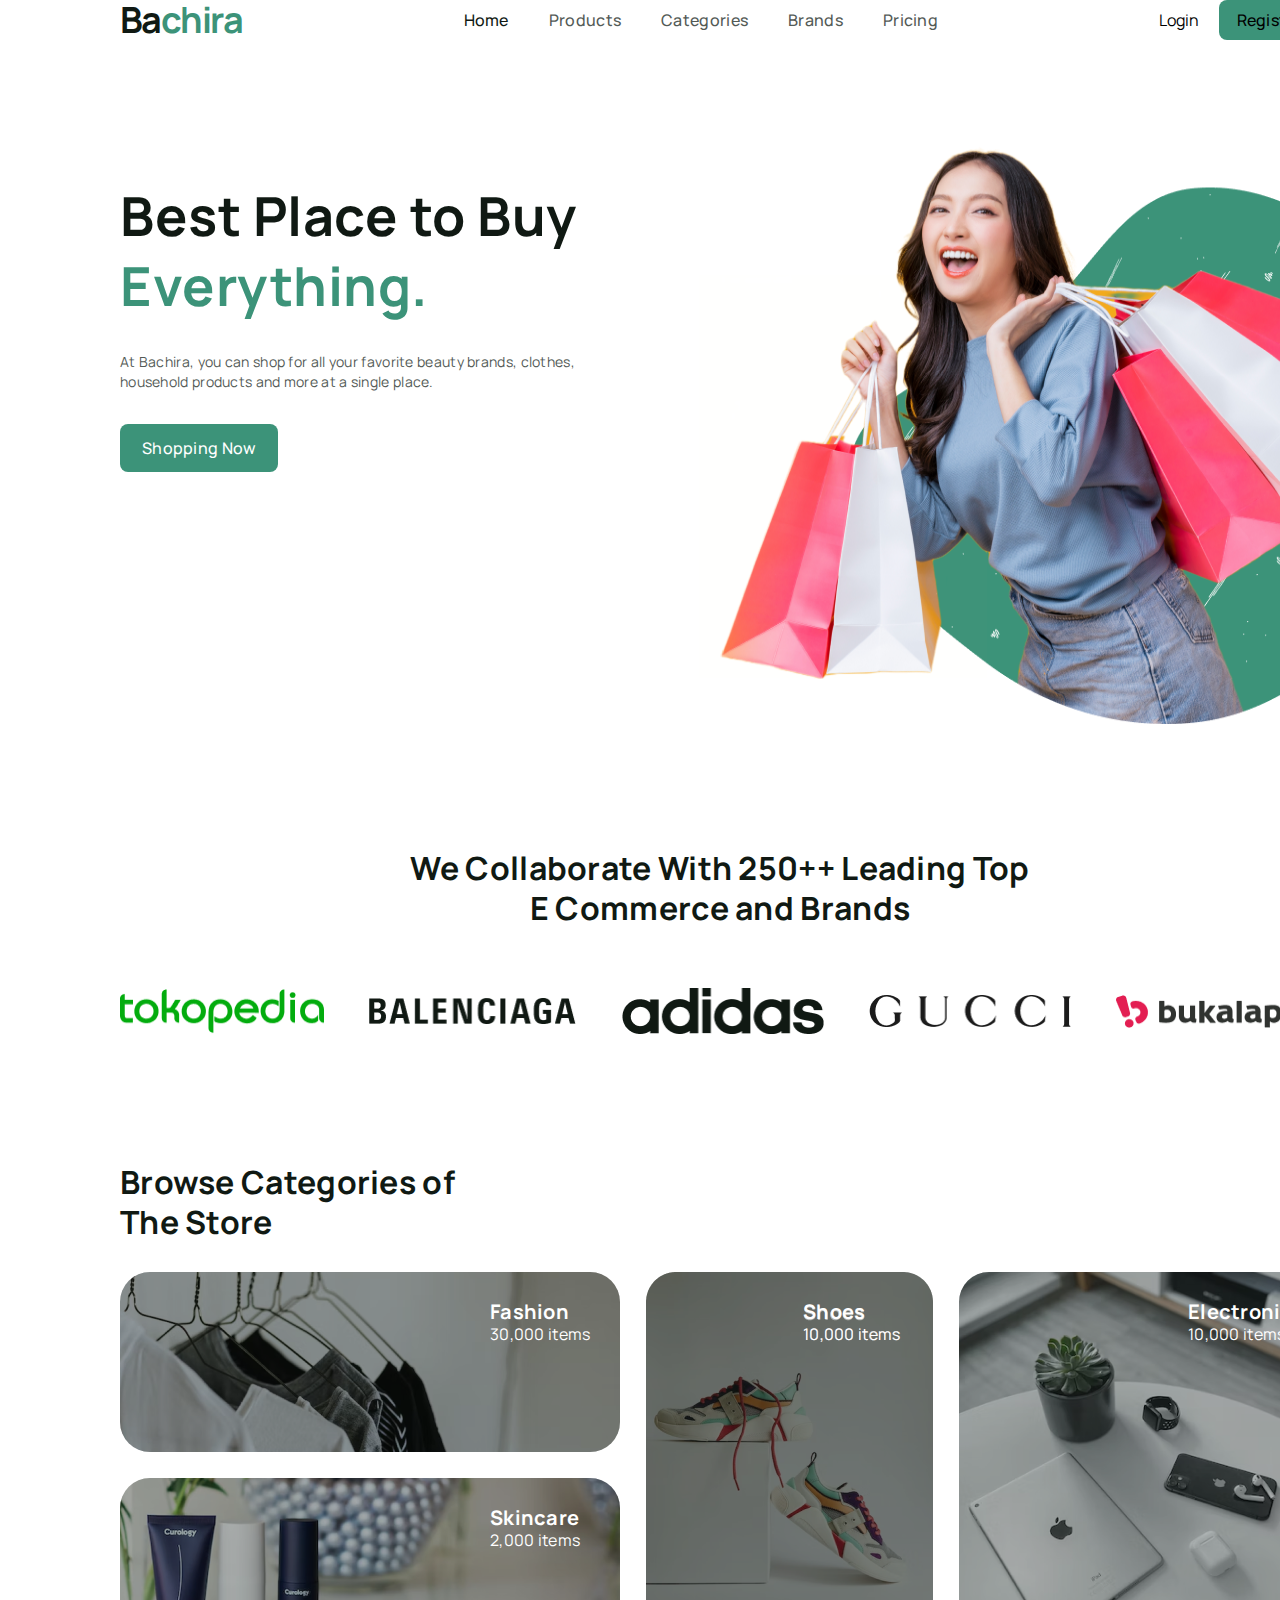
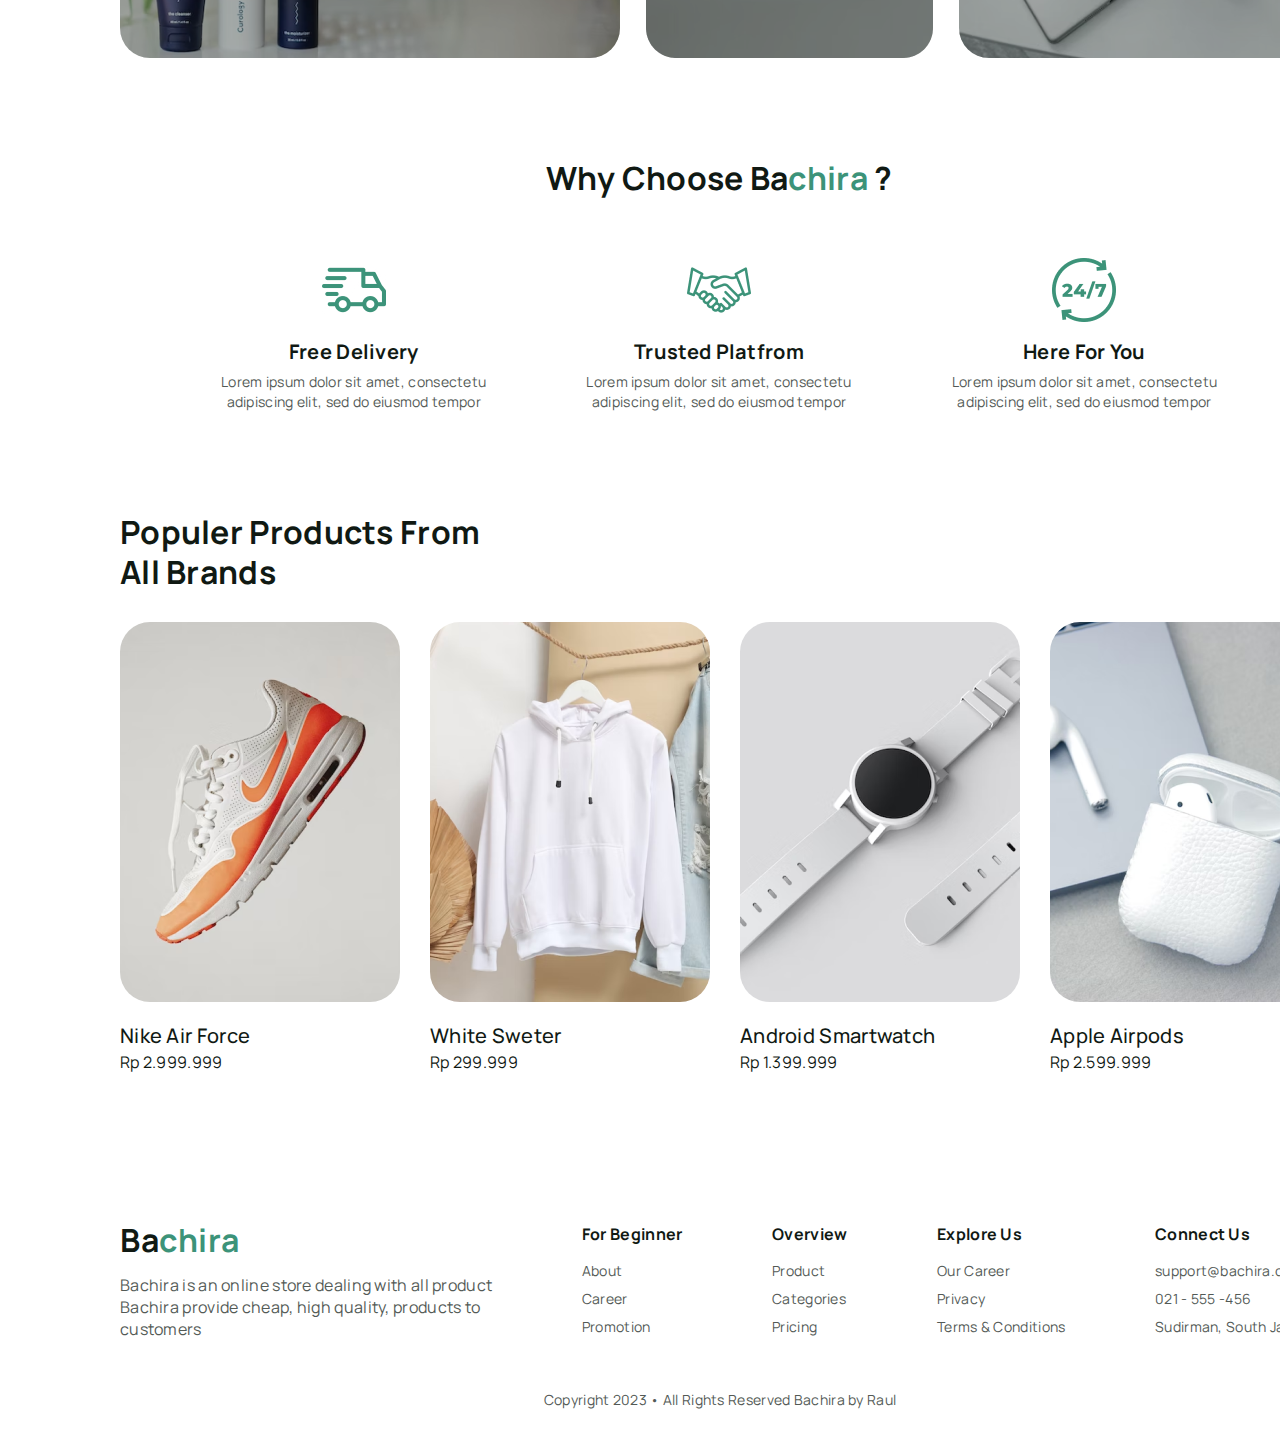
==== commit d02254fe: "Update index.html" ====
--- a/index.html
+++ b/index.html
@@ -209,6 +209,15 @@
     justify-content: center;
     font-size: var(--font-size-xl);
   }
+  button {
+      background: none;
+      border: none;
+      padding: 0;
+      font: inherit;
+      cursor: pointer;
+      color: black; /* Set the color of the text */
+      
+    }
   .product {
     position: absolute;
     top: 132rem;
@@ -536,7 +545,39 @@
     border-radius: 30px;
   }
 
-  @media only screen and (max-width: 600px) {
+  .navbar {
+      overflow: hidden;
+     background-color: grey;
+      position: fixed; /* Make the navbar fixed at the top */
+      top: 0; /* Align the navbar to the top of the viewport */
+      
+      z-index: 1000; /* Set a high z-index to ensure it appears above other content */
+    }
+
+    /* Style for the navigation bar links */
+    .navbar a {
+      float: left;
+      display: block;
+      color: white;
+      text-align: center;
+      padding: 14px 16px;
+      text-decoration: none;
+    }
+
+    /* Change the color of links on hover */
+    .navbar a:hover {
+     
+      color: white;
+    }
+    .navbar {
+    overflow: hidden;
+    background-color: white; /* Change this line to set the background color to grey */
+    position: fixed;
+    top: 0;
+    z-index: 1000;
+}
+
+  @media only screen and (max-width: 500px) {
 
 
 
@@ -550,10 +591,10 @@
     --paragraph-body-text: Manrope;
   
     
-    --heading-h3-size: 16px;
-    --paragraph-body-text-size: 7px;
-    --paragraph-header-text-size: 8px;
-    --font-size-xl: 10px;
+    --heading-h3-size: 8px;
+    --paragraph-body-text-size: 4px;
+    --paragraph-header-text-size: 4px;
+    --font-size-xl: 5px;
   
     
     --white: #fff;
@@ -562,34 +603,34 @@
     --green: #3c9379;
   
    
-    --gap-41xl: 30px;
-    --gap-base: 9px;
-    --gap-5xs: 4px;
-    --gap-11xl: 15px;
-    --gap-7xl: 13px;
-    --gap-9xs: 2px;
-    --gap-xl: 10px;
-    --gap-3xs: 5px;
-    --gap-5xl: 12px;
+    --gap-41xl: 15px;
+    --gap-base: 4px;
+    --gap-5xs: 2px;
+    --gap-11xl: 7px;
+    --gap-7xl: 6px;
+    --gap-9xs: 1px;
+    --gap-xl: 5px;
+    --gap-3xs: 3px;
+    --gap-5xl: 6px;
   
     
-    --br-11xl: 15px;
-    --br-5xs: 4px;
+    --br-11xl: 8px;
+    --br-5xs: 2px;
   }
   .hero-image-icon {
     position: absolute;
-    top: 62px;
-    left: 274px;
-    width: 471px;
-    height: 300px;
+    top: 31px;
+    left: 137px;
+    width: 235px;
+    height: 150px;
     
   }
   .hero-image-icon-vector {
     position: absolute;
-    top: 100px;
-    left: 430px;
-    width: 284px;
-height: 260px; 
+    top: 50px;
+    left: 215px;
+    width: 142px;
+height: 130px; 
     
   }
   .best-place-to {
@@ -601,21 +642,22 @@
   }
   .best-place-to-container {
     position: relative;
-    letter-spacing: 0.25px;
-    line-height: 35px;
+    letter-spacing: 0.13px;
+    line-height: 17px;
   }
   .at-bachira-you-container {
     position: relative;
     font-size: var(--paragraph-body-text-size);
+    letter-spacing: 0.30px;
+    line-height: 5px;
+    color: var(--grey);
+  }
+  .shopping-now {
+    position: relative;
     letter-spacing: 0.15px;
-    line-height: 10px;
-    color: var(--grey);
-  }
-  .shopping-now {
-    position: relative;
-    letter-spacing: 0.15px;
-    line-height: 8px;
+    line-height: 4px;
     font-weight: 500;
+    font-size: 7px;
   }
   .cta-btn,
   .hero-text {
@@ -623,22 +665,22 @@
     align-items: flex-start;
   }
   .cta-btn {
-    border-radius: var(--br-5xs);
+    border-radius: 10px;
     background-color: var(--green);
     flex-direction: row;
     justify-content: flex-start;
-    padding: 8px 11px;
+    padding: 4px 6px;
     font-size: var(--paragraph-header-text-size);
     color: var(--white);
   }
   .hero-text {
     position: absolute;
-    top: 90px;
-    left: 60px;
-    flex-direction: column;
-    justify-content: center;
-    gap: 16px;
-    font-size: 27px;
+    top: 45px;
+    left: 30px;
+    flex-direction: column;
+    justify-content: center;
+    gap: 8px;
+    font-size: 13px;
   }
   .chira {
     color: var(--green);
@@ -647,37 +689,39 @@
     position: absolute;
     top: 0;
     left: 0;
-    letter-spacing: -0.7508px;
-    line-height: 18px;
+    letter-spacing: -0.3208px;
+    line-height: 9px;
   }
   .home,
   .logo {
     position: relative;
+
   }
   .logo {
-    width: 61px;
-    height: 18px;
-    font-size: 18px;
+    width: 30px;
+    height: 9px;
+    font-size: 9px;
   }
   .home {
-    letter-spacing: 0.15px;
-    line-height: 8px;
+    letter-spacing: 0.07px;
+    line-height: 4px;
     font-weight: 500;
     color: var(--black);
+    font-size: 7px;
   }
   .navbar-item {
     display: flex;
     flex-direction: row;
     align-items: center;
     justify-content: center;
-    gap: 20px;
+    gap: 10px;
     color: var(--grey);
   }
   .register {
-    border-radius: var(--br-5xs);
+    border-radius: 10px;
     background-color: var(--green);
     justify-content: center;
-    padding: 6px 9px;
+    padding: 3px 5px;
     color: var(--white);
   }
   .cta-button,
@@ -693,27 +737,27 @@
   }
   .navbar {
     position: absolute;
-    top: 20px;
-    left: 60px;
-    width: 600px;
+    top: 10px;
+    left: 30px;
+    width: 300px;
     justify-content: space-between;
     font-size: var(--paragraph-header-text-size);
   }
   .populer-products-from-container {
     position: relative;
-    letter-spacing: 0.15px;
-    line-height: 20px;
+    letter-spacing: 0.7px;
+    line-height: 10px;
   }
   .card-1-child {
     position: relative;
-    width: 140px;
-    height: 190px;
+    width: 70px;
+    height: 95px;
     object-fit: cover;
   }
   .nike-air-force {
     position: relative;
-    letter-spacing: 0.15px;
-    line-height: 10px;
+    letter-spacing: 0.07px;
+    line-height: 5px;
     font-weight: 500;
   }
   .card-1,
@@ -738,25 +782,34 @@
     justify-content: center;
     font-size: var(--font-size-xl);
   }
+  button {
+      background: none;
+      border: none;
+      padding: 0;
+      font: inherit;
+      cursor: pointer;
+      color: black; /* Set the color of the text */
+      
+    }
   .product {
     position: absolute;
-    top: 1050px;
-    left: 60px;
+    top: 525px;
+    left: 30px;
     flex-direction: column;
     align-items: flex-start;
     justify-content: flex-start;
   }
   .icon {
     position: relative;
-    width: 32px;
-    height: 32px;
+    width: 16px;
+    height: 16px;
     object-fit: cover;
   }
   .free-delivery,
   .lorem-ipsum-dolor-container {
     position: relative;
-    letter-spacing: 0.15px;
-    line-height: 10px;
+    letter-spacing: 0.07px;
+    line-height: 5px;
   }
   .lorem-ipsum-dolor-container {
     font-size: var(--paragraph-body-text-size);
@@ -783,13 +836,13 @@
   }
   .item {
     flex-direction: row;
-    gap: 50px;
+    gap: 25px;
     font-size: var(--font-size-xl);
   }
   .why-choose {
     position: absolute;
-    top: 900px;
-    left: 110px;
+    top: 450px;
+    left: 55px;
     flex-direction: column;
     gap: var(--gap-41xl);
   }
@@ -798,28 +851,28 @@
     position: absolute;
     top: 0;
     left: 0;
-    width: 250px;
-    height: 90px;
+    width: 125px;
+    height: 45px;
   }
   .group-child {
     object-fit: cover;
-    border-radius: 15px;
+    border-radius: 10px;
   }
   .group-item {
-    border-radius: var(--br-11xl);
+    border-radius: 10px;
     background-color: var(--black);
     opacity: 0.3;
   }
   .items {
     position: relative;
     font-size: var(--paragraph-header-text-size);
-    letter-spacing: 0.15px;
-    line-height: 8px;
+    letter-spacing: 0.07px;
+    line-height: 4px;
   }
   .fashion-parent {
     position: absolute;
-    top: 15px;
-    left: 185px;
+    top: 8px;
+    left: 92px;
     display: flex;
     flex-direction: column;
     align-items: flex-start;
@@ -829,14 +882,14 @@
   .group-parent,
   .rectangle-div {
     position: relative;
-    width: 250px;
-    height: 90px;
+    width: 125px;
+    height: 45px;
   }
   .rectangle-div {
     position: absolute;
     top: 0;
     left: 0;
-    border-radius: var(--br-11xl);
+    border-radius: 10px;
     background-color: var(--black);
     opacity: 0.35;
   }
@@ -852,22 +905,23 @@
     position: absolute;
     top: 0;
     left: 0;
-    width: 160px;
-    height: 193px;
-
+    width: 80px;
+    height: 95px;
+    border-radius:10px;
+margin-left: -5px;
   }
   .group-icon {
     object-fit: cover;
   }
   .group-child1 {
-    border-radius: 15px;
+    border-radius: 10px;
     background-color: var(--black);
     opacity: 0.35;
   }
   .shoes-parent {
     position: absolute;
-    top: 15px;
-    left: 80px;
+    top: 8px;
+    left: 40px;
     display: flex;
     flex-direction: column;
     align-items: flex-start;
@@ -876,30 +930,30 @@
   }
   .group-div {
     position: relative;
-    width: 144px;
-    height: 193px;
+    width: 72px;
+    height: 96px;
   }
   .group-child2,
   .group-child3 {
     position: absolute;
     top: 0;
     left: 0;
-    width: 180px;
-    height: 190px;
-    border-radius: 15px;
+    width: 90px;
+    height: 95px;
+    border-radius: 10px;
   }
   .group-child2 {
     object-fit: cover;
   }
   .group-child3 {
-    border-radius: 15px;
+    border-radius: 10px;
     background-color: var(--black);
     opacity: 0.3;
   }
   .electronic-parent {
     position: absolute;
-    top: 15px;
-    left: 115px;
+    top: 7px;
+    left: 56px;
     display: flex;
     flex-direction: column;
     align-items: flex-start;
@@ -908,9 +962,9 @@
   }
   .group-parent1 {
     position: relative;
-    width: 180px;
-    height: 190px;
-    border-radius: 15px;
+    width: 90px;
+    height: 95px;
+    border-radius: 10px;
   }
   .item2 {
     flex-direction: row;
@@ -931,21 +985,21 @@
   }
   .categories1 {
     position: absolute;
-    top: 600px;
-    left: 60px;
+    top: 300px;
+    left: 30px;
     flex-direction: column;
     gap: var(--gap-11xl);
   }
   .bachira1 {
     position: relative;
-    letter-spacing: 0.25008px;
-    line-height: 20px;
+    letter-spacing: 0.12008px;
+    line-height: 10px;
   }
   .bachira-is-an-container {
     position: relative;
     font-size: var(--paragraph-header-text-size);
-    letter-spacing: 0.15px;
-    line-height: 11px;
+    letter-spacing: 0.08px;
+    line-height: 6px;
     color: var(--grey);
   }
   .bachira-parent {
@@ -959,7 +1013,7 @@
   .for-beginner {
     position: relative;
     letter-spacing: 0.15px;
-    line-height: 11px;
+    line-height: 8px;
   }
   .about-parent,
   .for-beginner-parent {
@@ -982,52 +1036,52 @@
     align-items: center;
   }
   .frame-parent {
-    width: 600px;
+    width: 300px;
     flex-direction: row;
     justify-content: space-between;
   }
   .footer {
     position: absolute;
-    top: 1410px;
-    left: 60px;
-    flex-direction: column;
-    justify-content: center;
-    gap: 25px;
+    top: 700px;
+    left: 30px;
+    flex-direction: column;
+    justify-content: center;
+    gap: 15px;
     font-size: var(--paragraph-header-text-size);
   }
   .balenciaga-svg-icon,
   .tokopedia-svg-icon {
     position: relative;
-    width: 102px;
-    height: 22px;
+    width: 51px;
+    height: 11px;
     overflow: hidden;
     flex-shrink: 0;
   }
   .balenciaga-svg-icon {
-    width: 103px;
-    height: 13px;
+    width: 51px;
+    height: 6px;
   }
   .adidas-svg-icon,
   .bukalapak-svg-icon,
   .gucci-svg-icon {
     position: relative;
-    width: 101px;
-    height: 23px;
+    width: 50px;
+    height: 11px;
     overflow: hidden;
     flex-shrink: 0;
   }
   .bukalapak-svg-icon,
   .gucci-svg-icon {
-    height: 16px;
+    height: 8px;
   }
   .bukalapak-svg-icon {
-    width: 102px;
-    height: 16px;
+    width: 51px;
+    height: 8px;
   }
   .brands1 {
     position: absolute;
-    top: 424px;
-    left: 60px;
+    top: 212px;
+    left: 30px;
     display: flex;
     flex-direction: column;
     align-items: center;
@@ -1039,7 +1093,7 @@
     position: relative;
     background-color: var(--white);
     width: 100%;
-    height: 1500px;
+    height: 800px;
     overflow: hidden;
     text-align: left;
     font-size: var(--heading-h3-size);
@@ -1062,9 +1116,39 @@
     transition: background-color 0.5s ease;
   }
   .card-1-child{
-    border-radius: 30px;
-  }
-
+    border-radius: 10px;
+  }
+  .navbar {
+      overflow: hidden;
+     background-color: grey;
+      position: fixed; /* Make the navbar fixed at the top */
+      top: 0; /* Align the navbar to the top of the viewport */
+      
+      z-index: 1000; /* Set a high z-index to ensure it appears above other content */
+    }
+
+    /* Style for the navigation bar links */
+    .navbar a {
+      float: left;
+      display: block;
+      color: white;
+      text-align: center;
+      padding: 14px 16px;
+      text-decoration: none;
+    }
+
+    /* Change the color of links on hover */
+    .navbar a:hover {
+     
+      color: white;
+    }
+    .navbar {
+    overflow: hidden;
+    background-color: white; /* Change this line to set the background color to grey */
+    position: fixed;
+    top: 0;
+    z-index: 1000;
+}
 
 
   }
@@ -1109,16 +1193,16 @@
           </b>
         </div>
         <div class="navbar-item">
-          <div class="home">Home</div>
+          <button class="home" id="navigateButton3">Home</button>
           <div class="shopping-now">Products</div>
           <div class="shopping-now">Categories</div>
           <div class="shopping-now">Brands</div>
           <div class="shopping-now">Pricing</div>
         </div>
-        <div class="cta-button">
-          <div class="shopping-now">Login</div>
-          <div class="register">
-            <div class="shopping-now hover" >Register</div>
+        <div class="cta-button" >
+          <button  id="navigateButton2">Login</button>
+          <div class="register" id="navigateButton">
+            <button class="shopping-now hover" >Register</button>
           </div>
         </div>
       </div>
@@ -1356,5 +1440,32 @@
         </div>
       </div>
     </div>
+    <script>
+      
+      let navigateButton = document.getElementById("navigateButton");
+    
+      
+      navigateButton.addEventListener("click", function() {
+        
+        window.location.href = "page.html";
+      });
+      // Get reference to the button
+let navigateButton2 = document.getElementById("navigateButton2");
+
+// Add event listener to the button
+navigateButton2.addEventListener("click", function() {
+
+  window.location.href = "blank.html";
+});
+ // Get reference to the button
+ let navigateButton3 = document.getElementById("navigateButton3");
+
+// Add event listener to the button
+navigateButton3.addEventListener("click", function() {
+
+  window.location.href = "index2.html";
+});
+
+    </script>
   </body>
 </html>
